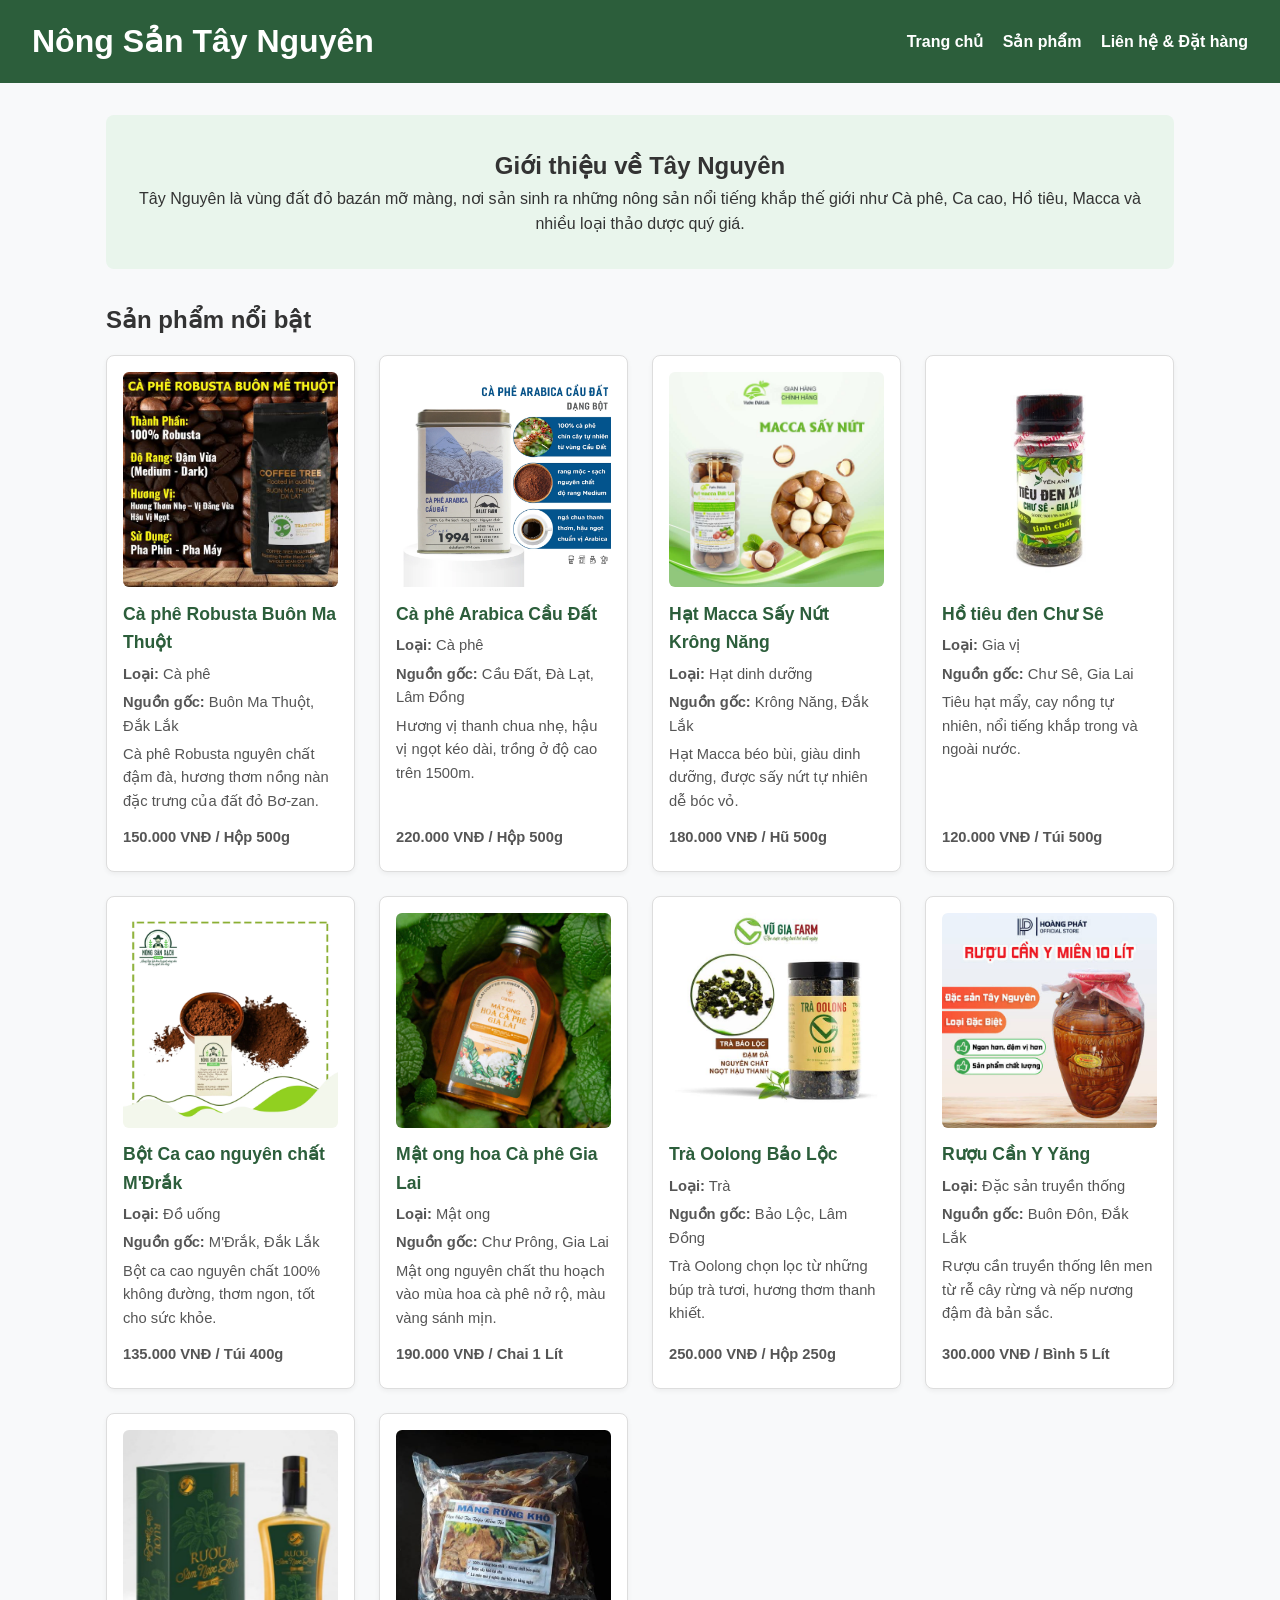
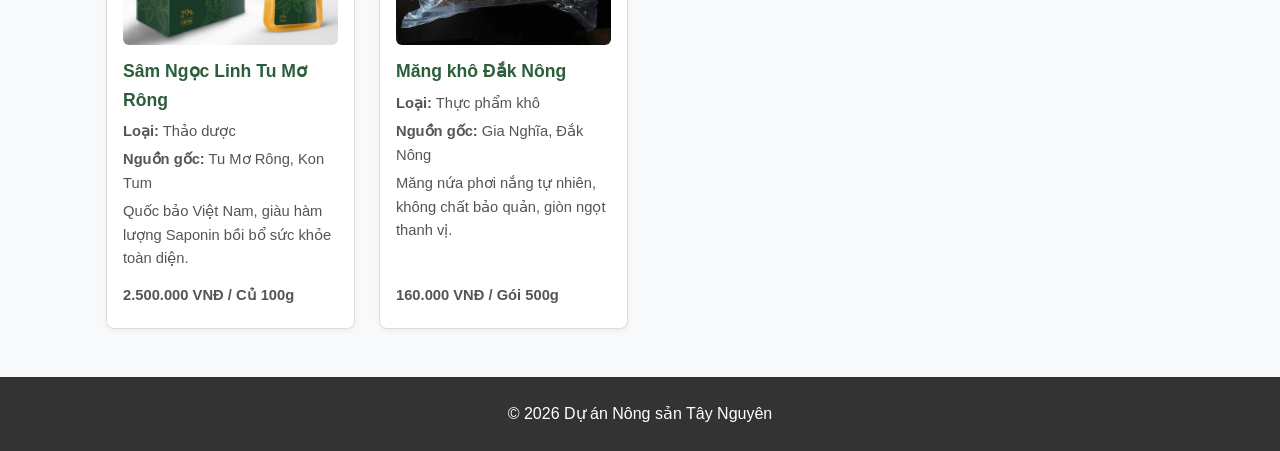
==== index.html @ 0b59a06c "Cập nhật giao diện và dữ liệu mẫu cho các ảnh sản phẩm mẫu" ====
<!DOCTYPE html>
<html lang="vi">

<head>
    <meta charset="UTF-8">
    <title>Nông Sản Tây Nguyên - Trang Chủ</title>
    <link rel="stylesheet" href="css/style.css">
</head>

<body>
    <header>
        <h1>Nông Sản Tây Nguyên</h1>
        <nav>
            <a href="index.html">Trang chủ</a>
            <a href="products.html">Sản phẩm</a>
            <a href="contact.html">Liên hệ & Đặt hàng</a>
        </nav>
    </header>
    <div class="container">
        <section class="hero">
            <h2>Giới thiệu về Tây Nguyên</h2>
            <p>Tây Nguyên là vùng đất đỏ bazán mỡ màng, nơi sản sinh ra những nông sản nổi tiếng khắp thế giới như Cà
                phê, Ca cao, Hồ tiêu, Macca và nhiều loại thảo dược quý giá.</p>
        </section>
        <h2>Sản phẩm nổi bật</h2>
        <div id="product-list" class="product-grid" style="margin-top: 1rem;"></div>
    </div>
    <footer>
        <p>&copy; 2026 Dự án Nông sản Tây Nguyên </p>
    </footer>
    <script src="js/main.js"></script>
</body>

</html>
---- css/style.css ----
* {
    box-sizing: border-box;
    margin: 0;
    padding: 0;
    font-family: Arial, sans-serif;
}

body {
    line-height: 1.6;
    background-color: #f8f9fa;
    color: #333;
}

header {
    background: #2c5e3b;
    color: white;
    padding: 1rem 2rem;
    display: flex;
    justify-content: space-between;
    align-items: center;
}

nav a {
    color: white;
    text-decoration: none;
    margin-left: 15px;
    font-weight: bold;
}

nav a:hover {
    text-decoration: underline;
}

.container {
    max-width: 1100px;
    margin: 2rem auto;
    padding: 0 1rem;
}

.hero {
    background: #e9f5ec;
    padding: 2rem;
    border-radius: 8px;
    margin-bottom: 2rem;
    text-align: center;
}

.filter-btn {
    margin-bottom: 1.5rem;
    text-align: center;
}

.filter-btn button {
    padding: 8px 16px;
    margin: 4px;
    border: none;
    background: #2c5e3b;
    color: white;
    border-radius: 4px;
    cursor: pointer;
}

.filter-btn button:hover {
    background: #1e3f27;
}

/* Khung hiển thị lưới sản phẩm */
.product-grid {
    display: grid;
    grid-template-columns: repeat(auto-fill, minmax(240px, 1fr));
    gap: 1.5rem;
}

/* Thẻ sản phẩm */
.card {
    background: white;
    border: 1px solid #ddd;
    border-radius: 8px;
    padding: 1rem;
    box-shadow: 0 2px 5px rgba(0, 0, 0, 0.05);
    display: flex;
    flex-direction: column;
}

/* QUAN TRỌNG: Quy định ảnh sản phẩm luôn là HÌNH VUÔNG 1:1 */
.card img {
    width: 100%;
    aspect-ratio: 1 / 1;
    /* Ép tỷ lệ khung ảnh luôn luôn là hình vuông 1:1 */
    object-fit: cover;
    /* Cắt ảnh thông minh vừa vặn khung vuông, không làm biến dạng ảnh */
    border-radius: 6px;
    margin-bottom: 0.8rem;
    background-color: #e9ecef;
    /* Màu nền xám nhẹ chờ khi ảnh tải */
}

.card h3 {
    font-size: 1.1rem;
    margin-bottom: 0.4rem;
    color: #2c5e3b;
}

.card p {
    font-size: 0.92rem;
    color: #555;
    margin-bottom: 0.3rem;
}

.price {
    font-weight: bold;
    color: #d9534f;
    margin-top: auto;
    padding-top: 0.5rem;
    font-size: 1.05rem;
}

footer {
    text-align: center;
    padding: 1.5rem;
    background: #333;
    color: white;
    margin-top: 3rem;
}
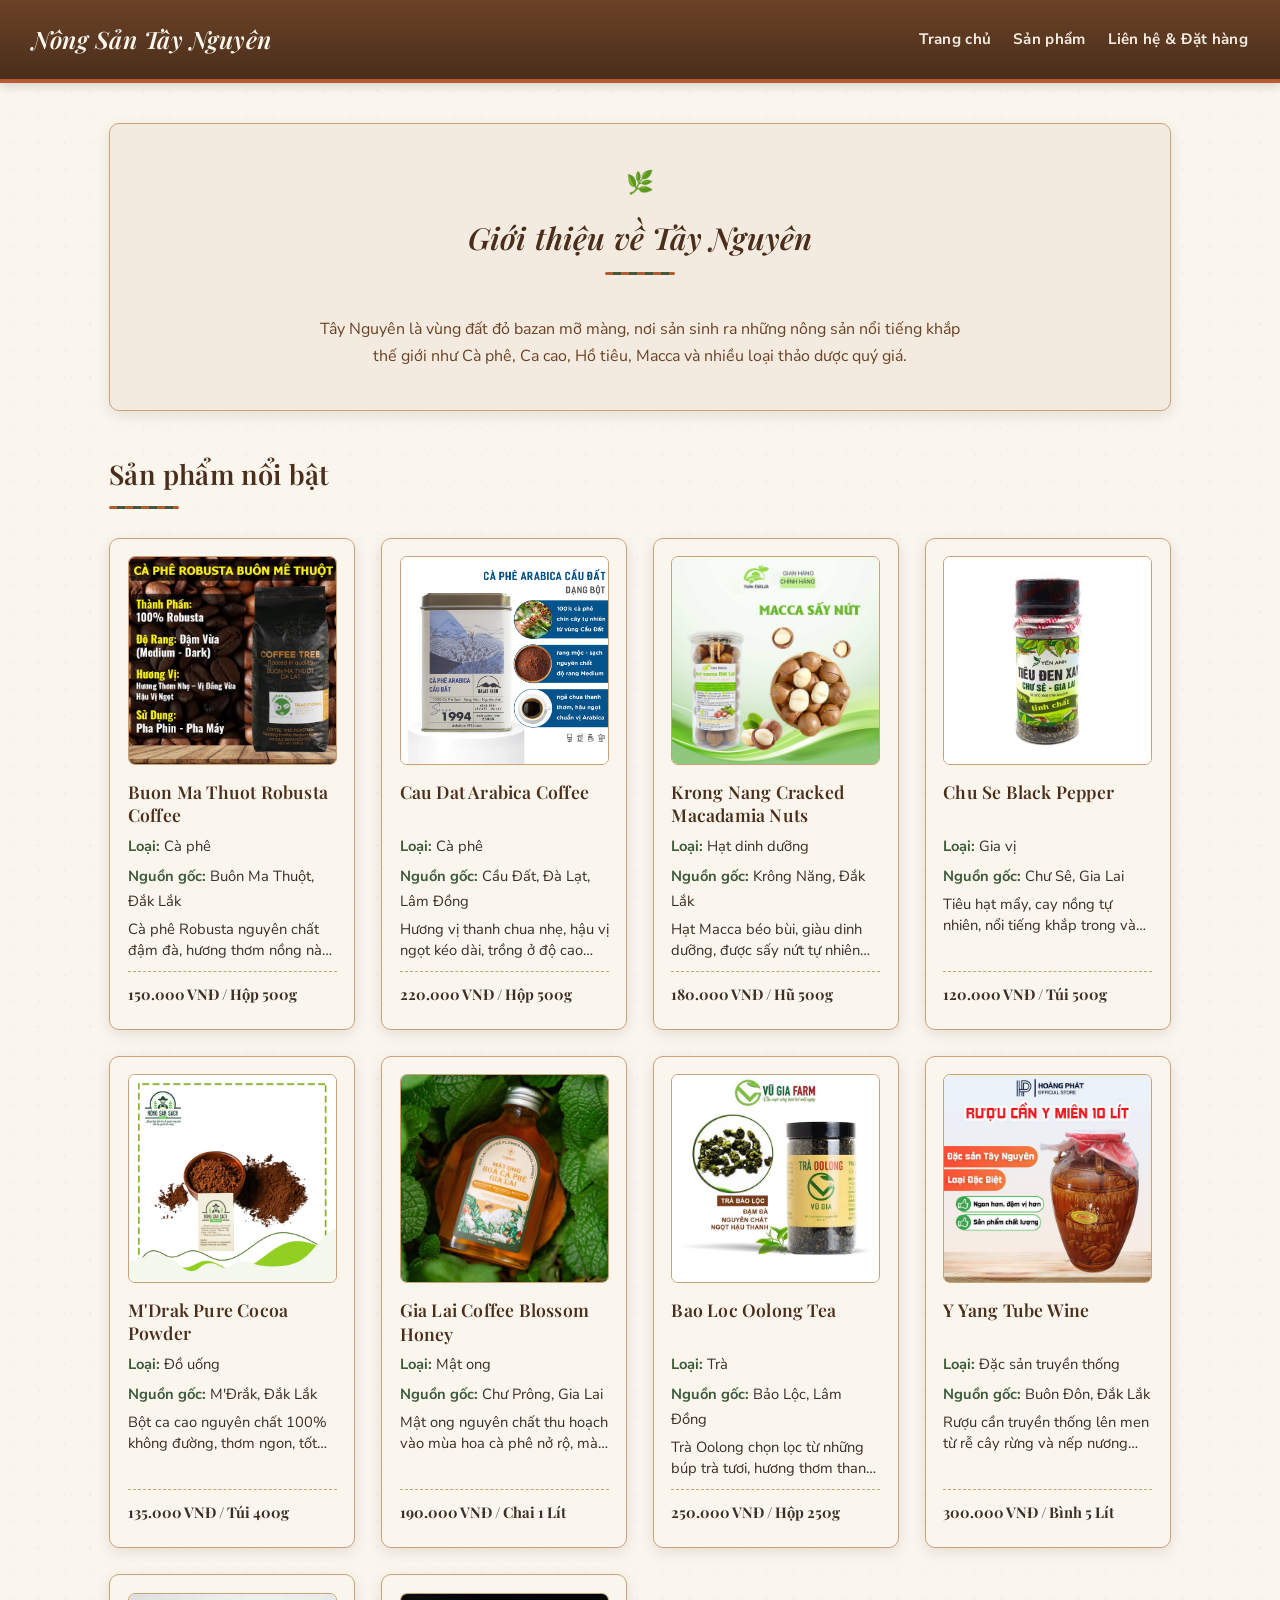
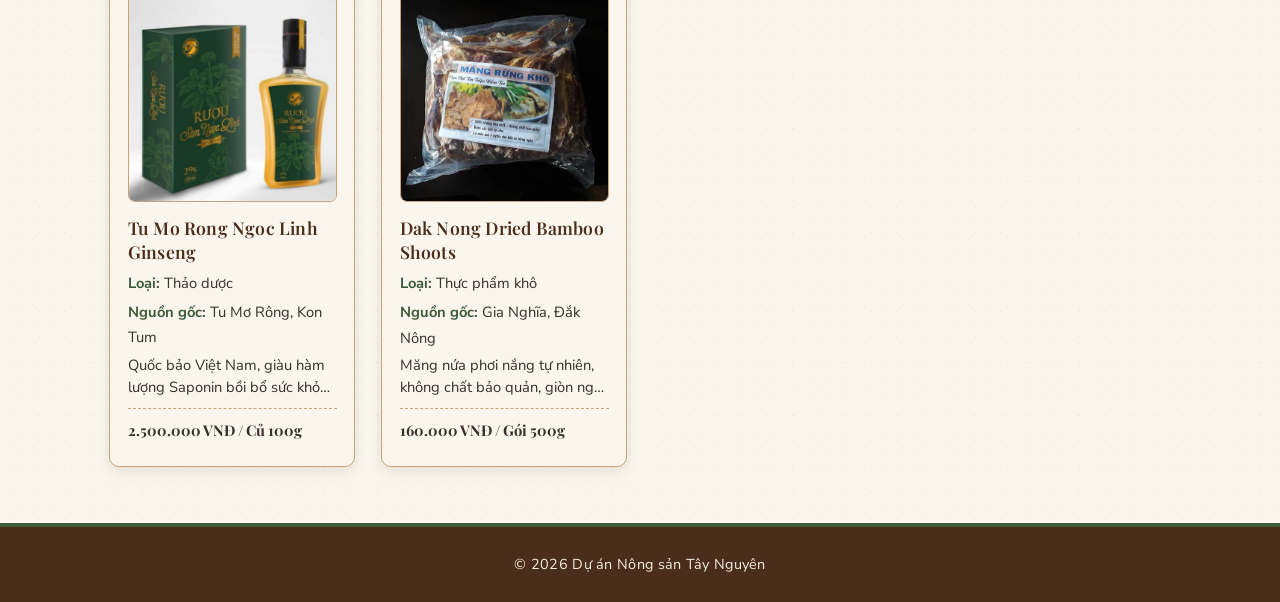
==== commit f6a7708e: "Điều chỉnh nội dung của các thẻ dản phẩm đều và đẹp hơn" ====
--- a/index.html
+++ b/index.html
@@ -19,7 +19,7 @@
     <div class="container">
         <section class="hero">
             <h2>Giới thiệu về Tây Nguyên</h2>
-            <p>Tây Nguyên là vùng đất đỏ bazán mỡ màng, nơi sản sinh ra những nông sản nổi tiếng khắp thế giới như Cà
+            <p>Tây Nguyên là vùng đất đỏ bazan mỡ màng, nơi sản sinh ra những nông sản nổi tiếng khắp thế giới như Cà
                 phê, Ca cao, Hồ tiêu, Macca và nhiều loại thảo dược quý giá.</p>
         </section>
         <h2>Sản phẩm nổi bật</h2>
--- a/css/style.css
+++ b/css/style.css
@@ -1,124 +1,336 @@
+/* ============================================================
+   NÔNG SẢN TÂY NGUYÊN — Vintage / Rustic Theme
+   Đất nâu, gỗ mộc, giấy kem cũ, điểm nhấn xanh mộc & cam đất
+   ============================================================ */
+
+@import url('https://fonts.googleapis.com/css2?family=Playfair+Display:ital,wght@0,500;0,600;0,700;1,500&family=Nunito+Sans:wght@400;600;700;800&display=swap');
+
+:root {
+    /* Nâu đất / nâu gỗ */
+    --brown-deep: #4A2E1B;
+    --brown-wood: #6B4226;
+    --brown-light: #C9A277;
+
+    /* Nền kem / giấy cũ */
+    --cream-paper: #FAF6EE;
+    --cream-warm: #F3EBE0;
+
+    /* Điểm nhấn */
+    --green-moss: #3D5A3A;
+    --green-moss-dark: #2C4229;
+    --clay-orange: #B85B35;
+    --clay-orange-dark: #99492A;
+
+    --text-body: #3A2E26;
+    --shadow-soft: 0 4px 14px rgba(74, 46, 27, 0.12);
+}
+
 * {
     box-sizing: border-box;
     margin: 0;
     padding: 0;
-    font-family: Arial, sans-serif;
 }
 
 body {
-    line-height: 1.6;
-    background-color: #f8f9fa;
-    color: #333;
-}
-
+    font-family: 'Nunito Sans', Arial, sans-serif;
+    line-height: 1.7;
+    color: var(--text-body);
+    background-color: var(--cream-paper);
+    /* Vân giấy nhẹ bằng gradient, không cần ảnh nền */
+    background-image:
+        radial-gradient(rgba(74, 46, 27, 0.035) 1px, transparent 1px),
+        radial-gradient(rgba(74, 46, 27, 0.025) 1px, transparent 1px);
+    background-size: 26px 26px, 18px 18px;
+    background-position: 0 0, 9px 9px;
+}
+
+h1,
+h2,
+h3 {
+    font-family: 'Playfair Display', Georgia, 'Times New Roman', serif;
+    color: var(--brown-deep);
+    font-weight: 600;
+    letter-spacing: 0.2px;
+}
+
+/* ---------------- Header ---------------- */
 header {
-    background: #2c5e3b;
-    color: white;
-    padding: 1rem 2rem;
+    background: var(--brown-deep);
+    background-image: linear-gradient(180deg, var(--brown-wood) 0%, var(--brown-deep) 100%);
+    color: var(--cream-paper);
+    padding: 1.2rem 2rem;
     display: flex;
     justify-content: space-between;
     align-items: center;
+    border-bottom: 4px solid var(--clay-orange);
+    box-shadow: 0 3px 10px rgba(0, 0, 0, 0.15);
+}
+
+header h1 {
+    color: var(--cream-paper);
+    font-size: 1.5rem;
+    font-style: italic;
+    letter-spacing: 0.5px;
 }
 
 nav a {
-    color: white;
+    color: var(--cream-warm);
     text-decoration: none;
-    margin-left: 15px;
-    font-weight: bold;
+    margin-left: 18px;
+    font-weight: 700;
+    font-size: 0.95rem;
+    letter-spacing: 0.3px;
+    padding-bottom: 3px;
+    border-bottom: 2px solid transparent;
+    transition: border-color 0.25s ease, color 0.25s ease;
 }
 
 nav a:hover {
-    text-decoration: underline;
-}
-
+    color: var(--clay-orange);
+    border-bottom-color: var(--clay-orange);
+    text-decoration: none;
+}
+
+/* ---------------- Layout ---------------- */
 .container {
     max-width: 1100px;
-    margin: 2rem auto;
-    padding: 0 1rem;
-}
-
+    margin: 2.5rem auto;
+    padding: 0 1.2rem;
+}
+
+.container h2 {
+    font-size: 1.7rem;
+    margin-bottom: 1.2rem;
+    position: relative;
+    padding-bottom: 0.6rem;
+}
+
+/* Đường viền trang trí mộc mạc dưới tiêu đề */
+.container h2::after {
+    content: "";
+    display: block;
+    width: 70px;
+    height: 3px;
+    margin-top: 0.5rem;
+    background: repeating-linear-gradient(90deg,
+            var(--clay-orange) 0px,
+            var(--clay-orange) 8px,
+            var(--green-moss) 8px,
+            var(--green-moss) 16px);
+    border-radius: 2px;
+}
+
+/* ---------------- Hero ---------------- */
 .hero {
-    background: #e9f5ec;
-    padding: 2rem;
-    border-radius: 8px;
-    margin-bottom: 2rem;
+    background: var(--cream-warm);
+    padding: 2.5rem 2rem;
+    border-radius: 10px;
+    margin-bottom: 2.5rem;
     text-align: center;
-}
-
+    border: 1px solid var(--brown-light);
+    box-shadow: var(--shadow-soft);
+    position: relative;
+}
+
+.hero::before {
+    content: "🌿";
+    display: block;
+    font-size: 1.4rem;
+    margin-bottom: 0.6rem;
+}
+
+.hero h2 {
+    display: inline-block;
+    font-size: 1.9rem;
+    font-style: italic;
+}
+
+.hero h2::after {
+    margin-left: auto;
+    margin-right: auto;
+}
+
+.hero p {
+    max-width: 640px;
+    margin: 0.8rem auto 0;
+    color: var(--brown-wood);
+    font-size: 1rem;
+}
+
+/* ---------------- Filter buttons ---------------- */
 .filter-btn {
-    margin-bottom: 1.5rem;
+    margin-bottom: 1.8rem;
     text-align: center;
 }
 
 .filter-btn button {
-    padding: 8px 16px;
+    padding: 9px 18px;
     margin: 4px;
-    border: none;
-    background: #2c5e3b;
-    color: white;
-    border-radius: 4px;
+    border: 1px solid var(--brown-wood);
+    background: var(--cream-paper);
+    color: var(--brown-deep);
+    border-radius: 20px;
     cursor: pointer;
+    font-family: 'Nunito Sans', sans-serif;
+    font-weight: 700;
+    font-size: 0.9rem;
+    letter-spacing: 0.2px;
+    transition: background 0.25s ease, color 0.25s ease, border-color 0.25s ease, transform 0.15s ease;
 }
 
 .filter-btn button:hover {
-    background: #1e3f27;
-}
-
-/* Khung hiển thị lưới sản phẩm */
+    background: var(--green-moss);
+    border-color: var(--green-moss-dark);
+    color: var(--cream-paper);
+    transform: translateY(-1px);
+}
+
+.filter-btn button:active {
+    background: var(--clay-orange-dark);
+    border-color: var(--clay-orange-dark);
+}
+
+/* ---------------- Product grid ---------------- */
 .product-grid {
     display: grid;
     grid-template-columns: repeat(auto-fill, minmax(240px, 1fr));
-    gap: 1.5rem;
-}
-
-/* Thẻ sản phẩm */
+    gap: 1.6rem;
+}
+
 .card {
-    background: white;
-    border: 1px solid #ddd;
-    border-radius: 8px;
-    padding: 1rem;
-    box-shadow: 0 2px 5px rgba(0, 0, 0, 0.05);
+    background: var(--cream-paper);
+    border: 1px solid var(--brown-light);
+    border-radius: 10px;
+    padding: 1.1rem;
+    box-shadow: var(--shadow-soft);
     display: flex;
     flex-direction: column;
-}
-
-/* QUAN TRỌNG: Quy định ảnh sản phẩm luôn là HÌNH VUÔNG 1:1 */
+    transition: box-shadow 0.25s ease, transform 0.25s ease, border-color 0.25s ease;
+}
+
+.card:hover {
+    box-shadow: 0 8px 20px rgba(74, 46, 27, 0.18);
+    border-color: var(--clay-orange);
+    transform: translateY(-3px);
+}
+
 .card img {
     width: 100%;
     aspect-ratio: 1 / 1;
-    /* Ép tỷ lệ khung ảnh luôn luôn là hình vuông 1:1 */
     object-fit: cover;
-    /* Cắt ảnh thông minh vừa vặn khung vuông, không làm biến dạng ảnh */
-    border-radius: 6px;
-    margin-bottom: 0.8rem;
-    background-color: #e9ecef;
-    /* Màu nền xám nhẹ chờ khi ảnh tải */
-}
-
+    border-radius: 7px;
+    margin-bottom: 0.9rem;
+    background-color: var(--cream-warm);
+    border: 1px solid var(--brown-light);
+}
+
+/* Cố định chiều cao & cắt dòng cho Tên sản phẩm */
 .card h3 {
     font-size: 1.1rem;
-    margin-bottom: 0.4rem;
-    color: #2c5e3b;
+    margin-bottom: 0.45rem;
+    color: var(--brown-deep);
+    font-weight: 600;
+    line-height: 1.35;
+    display: -webkit-box;
+    -webkit-line-clamp: 2;
+    -webkit-box-orient: vertical;
+    overflow: hidden;
+    height: 2.7em;
+    /* Dành khoảng trống cố định đúng 2 dòng */
 }
 
 .card p {
     font-size: 0.92rem;
-    color: #555;
+    color: var(--text-body);
     margin-bottom: 0.3rem;
 }
 
+/* Cố định chiều cao & cắt dòng cho Giới thiệu/Mô tả sản phẩm */
+.card p.description {
+    line-height: 1.45;
+    display: -webkit-box;
+    -webkit-line-clamp: 2;
+    /* Giới hạn tối đa 2 dòng */
+    -webkit-box-orient: vertical;
+    overflow: hidden;
+    height: 2.9em;
+    /* Dành khoảng trống cố định đúng 2 dòng */
+    margin-bottom: 0.6rem;
+}
+
+.card p strong {
+    color: var(--green-moss);
+}
+
 .price {
-    font-weight: bold;
-    color: #d9534f;
+    font-family: 'Playfair Display', serif;
+    font-weight: 700;
+    color: var(--clay-orange-dark);
     margin-top: auto;
-    padding-top: 0.5rem;
-    font-size: 1.05rem;
-}
-
+    padding-top: 0.6rem;
+    font-size: 1.1rem;
+    border-top: 1px dashed var(--brown-light);
+}
+
+/* ---------------- Contact page extras ---------------- */
+.container hr {
+    border: none;
+    border-top: 1px dashed var(--brown-light);
+    margin: 2rem 0;
+}
+
+.container code {
+    background: var(--cream-warm);
+    border: 1px solid var(--brown-light);
+    padding: 1px 6px;
+    border-radius: 4px;
+    font-size: 0.9em;
+    color: var(--brown-deep);
+}
+
+.container ul {
+    margin-left: 20px;
+    margin-top: 0.5rem;
+}
+
+.container ul li {
+    margin-bottom: 0.4rem;
+}
+
+.container a {
+    color: var(--green-moss);
+    font-weight: 700;
+}
+
+.container a:hover {
+    color: var(--clay-orange);
+}
+
+/* ---------------- Footer ---------------- */
 footer {
     text-align: center;
-    padding: 1.5rem;
-    background: #333;
-    color: white;
-    margin-top: 3rem;
+    padding: 1.6rem;
+    background: var(--brown-deep);
+    color: var(--cream-warm);
+    margin-top: 3.5rem;
+    font-size: 0.9rem;
+    letter-spacing: 0.3px;
+    border-top: 4px solid var(--green-moss);
+}
+
+/* ---------------- Responsive ---------------- */
+@media (max-width: 640px) {
+    header {
+        flex-direction: column;
+        gap: 0.6rem;
+        text-align: center;
+    }
+
+    nav a {
+        margin: 0 8px;
+    }
+
+    .hero h2 {
+        font-size: 1.5rem;
+    }
 }
